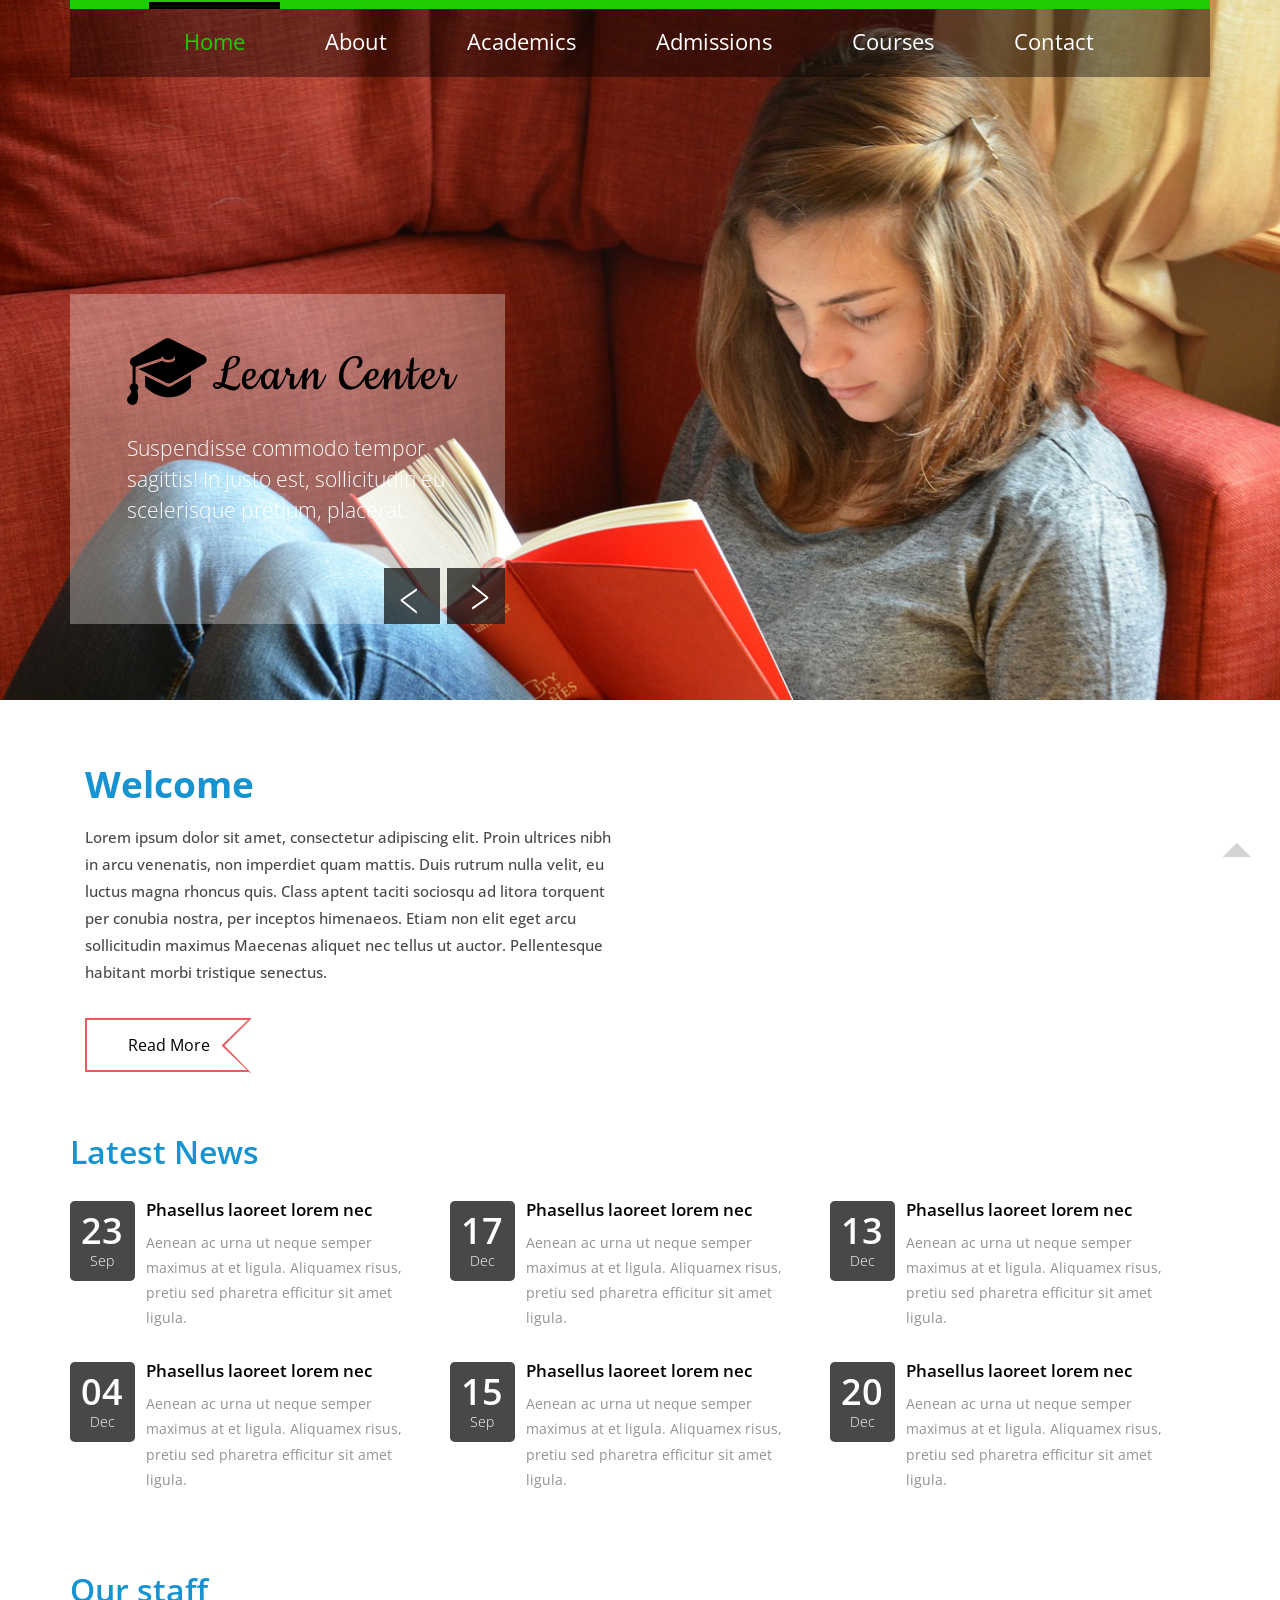
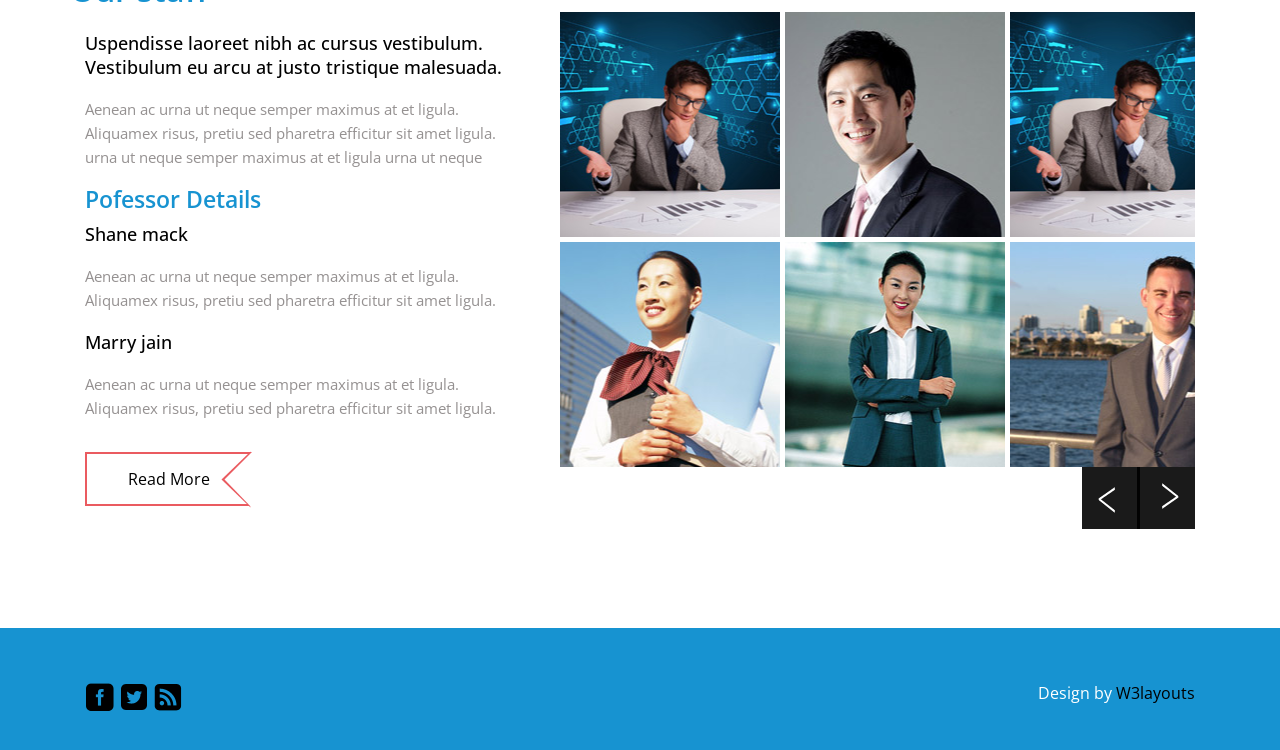
==== PortalEducacesso/PortalEducacesso/index.html @ bff4d3b5 "#02 - Primeira versão portal" ====
<!--A Design by W3layouts
Author: W3layout
Author URL: http://w3layouts.com
License: Creative Commons Attribution 3.0 Unported
License URL: http://creativecommons.org/licenses/by/3.0/
-->
<!DOCTYPE html>
<html>
<head>
<title>The Learn Center Flat Responsive Education Website Template | Home :: w3layouts</title>
<meta name="viewport" content="width=device-width, initial-scale=1">	
<script type="application/x-javascript"> addEventListener("load", function() { setTimeout(hideURLbar, 0); }, false); function hideURLbar(){ window.scrollTo(0,1); } </script>
<meta name="keywords" content="Bootstrap Responsive Templates, Iphone Compatible Templates, Smartphone Compatible Templates, Ipad Compatible Templates, Flat Responsive Templates"/>
<link href="css/bootstrap.css" rel='stylesheet' type='text/css' />
<link href="css/style.css" rel='stylesheet' type='text/css' />
<link href='http://fonts.googleapis.com/css?family=Open+Sans:300italic,400italic,600italic,700italic,800italic,400,300,600,700,800' rel='stylesheet' type='text/css'>  
<script src="js/jquery.min.js"></script>
<!---- start-smoth-scrolling---->
<script type="text/javascript" src="js/move-top.js"></script>
<script type="text/javascript">
			jQuery(document).ready(function($) {
				$(".scroll").click(function(event){		
					event.preventDefault();
					$('html,body').animate({scrollTop:$(this.hash).offset().top},1000);
				});
			});
		</script>

<!---- start-smoth-scrolling---->
<script type="text/javascript" src="js/jquery.mousewheel.js"></script>
<script type="text/javascript" src="js/jquery.contentcarousel.js"></script>
<script type="text/javascript" src="js/easing.js"></script>
</head>
<body>
	<div class="banner" id="home">
		<div class="container">
			<div class="header">
				<div class="menu">
                                     <a class="toggleMenu" href="#"><img src="images/menu-icon.png" alt="" /> </a>
					<ul class="nav" id="nav">
					<li class="active"><a href="index.html" class="active">Home</a></li>
					<li><a href="about.html">About</a></li>
					<li><a href="academics.html">Academics</a></li>
					<li><a href="admissions.html">Admissions</a></li>
					<li><a href="courses.html">Courses</a></li>
					<li><a href="contact.html">Contact</a></li>
					</ul>
                                  <!----start-top-nav-script---->
		                      <script type="text/javascript" src="js/responsive-nav.js"></script>
					<script type="text/javascript">
					jQuery(document).ready(function($) {
						$(".scroll").click(function(event){		
							event.preventDefault();
							$('html,body').animate({scrollTop:$(this.hash).offset().top},1000);
						});
					});
					</script>
		<!----//End-top-nav-script---->
				</div>
				<div class="clearfix"> </div>
			</div>
			<!--/start-text-slider-->
		<div  class="testimonials" id="testimonials">
			 <div class="wmuSlider example1">
		 	<div class="container-flueid">
			   <article style="position: absolute; width:64%; opacity: 0;"> 
					<div class=" cont span_2_of_3 client-main">
						<div class="logo">
							<a href="#"><img src="images/logo.png" alt=""></a>
						</div>
							<div class="slide-text">
									<p>Suspendisse commodo tempor sagittis! In justo est, sollicitudin eu scelerisque pretium, placerat.</p>
						  	<span> </span>
						 	</div>
						 	<div class="clearfix"> </div>  
					</div>
				</article>
				 <article style="position: absolute; width:64%; opacity: 0;"> 
				   	<div class=" cont span_2_of_3  client-main">
				   		<div class="logo">
							<a href="#"><img src="images/logo.png" alt=""></a>
						</div>
							<div class="slide-text">
								<p>Suspendisse eget lobortis lacus, et elementum tortor. Praesent metus ligula, lacinia eu sodales sed,</p>
						  			<span> </span>
						 	</div>
						 	<div class="clearfix"> </div>  
					</div>
				 </article>
				 <article style="position: absolute; width:64%; opacity: 0;"> 
				   	<div class="cont span_2_of_3  client-main">
				   		<div class="logo">
							<a href="#"><img src="images/logo.png" alt=""></a>
						</div>
							<div class="slide-text">
									<p>Vitae pellentesque nec, pharetra a orci. Praesent nunc nunc, egestas eget elementum sed; rutrum!</p>
						  	<span> </span>
						 	</div>
						 	<div class="clearfix"> </div>  
					</div>
				 </article>
		 
                  <script src="js/jquery.wmuSlider.js"></script> 
					<script>
       				     $('.example1').wmuSlider();         
   					</script> 	           	      
	         </div>
	     </div>
	 </div>
	 <!--//text-slider-->
		</div>
	</div>
	<!--start-welcome-->
	<div class="welcome">
		<div class="container">
			<div class="welcome-main">
				<div class="col-md-6 welcome-left">
					<h1>Welcome</h1>
					<p>Lorem ipsum dolor sit amet, consectetur adipiscing elit. Proin ultrices nibh in arcu venenatis, non imperdiet quam mattis. Duis rutrum nulla velit, eu luctus magna rhoncus quis. Class aptent taciti sociosqu ad litora torquent per conubia nostra, per inceptos himenaeos. Etiam non elit eget arcu sollicitudin maximus Maecenas aliquet nec tellus ut auctor. Pellentesque habitant morbi tristique senectus.</p>
					<div class="tool">
						<a class="tooltips" href="#">
							<span>Read More</span></a>
					</div>
				</div>
				<div class="col-md-6 welcome-right">
					<iframe src="//player.vimeo.com/video/17885101" frameborder="0" webkitallowfullscreen mozallowfullscreen allowfullscreen></iframe>
				</div>
				<div class="clearfix"> </div>
			</div>
		</div>
	</div>
	<!--end-welcome-->
	<!--start-news-->
	<div class="news">
		<div class="container">
			<div class="news-main">
				<h3>Latest News</h3>
				<div class="news-text">
					<div class="col-md-4 news-text-left">
						<div class="news-left">
							<h5>23</h5>
							<p>Sep</p>
						</div>
						<div class="news-right">
							<h4>Phasellus laoreet lorem nec</h4>
							<p>Aenean ac urna ut neque semper maximus at et ligula. Aliquamex risus, pretiu sed pharetra efficitur sit amet ligula. </p>
						</div>
						<div class="clearfix"></div>
					</div>
					<div class="col-md-4 news-text-left">
						<div class="news-left">
							<h5>17</h5>
							<p>Dec</p>
						</div>
						<div class="news-right">
							<h4>Phasellus laoreet lorem nec</h4>
							<p>Aenean ac urna ut neque semper maximus at et ligula. Aliquamex risus, pretiu sed pharetra efficitur sit amet ligula. </p>
						</div>
						<div class="clearfix"></div>
					</div>
					<div class="col-md-4 news-text-left">
						<div class="news-left">
							<h5>13</h5>
							<p>Dec</p>
						</div>
						<div class="news-right">
							<h4>Phasellus laoreet lorem nec</h4>
							<p>Aenean ac urna ut neque semper maximus at et ligula. Aliquamex risus, pretiu sed pharetra efficitur sit amet ligula. </p>
						</div>
						<div class="clearfix"></div>
					</div>
					<div class="clearfix"> </div>
				</div>
				<div class="news-text">
					<div class="col-md-4 news-text-left">
						<div class="news-left">
							<h5>04</h5>
							<p>Dec</p>
						</div>
						<div class="news-right">
							<h4>Phasellus laoreet lorem nec</h4>
							<p>Aenean ac urna ut neque semper maximus at et ligula. Aliquamex risus, pretiu sed pharetra efficitur sit amet ligula. </p>
						</div>
						<div class="clearfix"></div>
					</div>
					<div class="col-md-4 news-text-left">
						<div class="news-left">
							<h5>15</h5>
							<p>Sep</p>
						</div>
						<div class="news-right">
							<h4>Phasellus laoreet lorem nec</h4>
							<p>Aenean ac urna ut neque semper maximus at et ligula. Aliquamex risus, pretiu sed pharetra efficitur sit amet ligula. </p>
						</div>
						<div class="clearfix"></div>
					</div>
					<div class="col-md-4 news-text-left">
						<div class="news-left">
							<h5>20</h5>
							<p>Dec</p>
						</div>
						<div class="news-right">
							<h4>Phasellus laoreet lorem nec</h4>
							<p>Aenean ac urna ut neque semper maximus at et ligula. Aliquamex risus, pretiu sed pharetra efficitur sit amet ligula. </p>
						</div>
						<div class="clearfix"></div>
					</div>
					<div class="clearfix"> </div>
				</div>
			</div>
		</div>
	</div>
	<!--end-news-->
	<!--start-staff-->
	<div class="staff">
		<div class="container">
			<div class="staff-text">
				<h3>Our staff</h3>
				<div class="staff-main">
					<div class="col-md-5 staff-main-left">
						<h5>Uspendisse laoreet nibh ac cursus vestibulum. Vestibulum eu arcu at justo tristique malesuada.</h5>
						<P>Aenean ac urna ut neque semper maximus at et ligula. Aliquamex risus, pretiu sed pharetra efficitur sit amet ligula. urna ut neque semper maximus at et ligula urna ut neque</P>
						<h4>Pofessor Details</h4>
						<h5 class="s1">Shane mack</h5>
						<p>Aenean ac urna ut neque semper maximus at et ligula. Aliquamex risus, pretiu sed pharetra efficitur sit amet ligula. </p>
						<h5 class="s1">Marry jain</h5>
						<p>Aenean ac urna ut neque semper maximus at et ligula. Aliquamex risus, pretiu sed pharetra efficitur sit amet ligula. </p>
						<div class="tool">
						<a class="tooltips" href="#">
							<span>Read More</span></a>
						</div>
					</div>
					<div class="col-md-7 events-col">
				<div id="ca-container" class="ca-container"><div class="ca-nav"><span class="ca-nav-prev">Previous</span><span class="ca-nav-next">Next</span></div>
				    <div class="ca-wrapper" style="overflow: hidden;">
				         
						<div class="ca-item ca-item-2" style="position: absolute; left: 0px;">
							<div class="ca-item-main">
								<div class="ca-icon">
									<div class="caption">
										<p>Marry &amp; jain<br>professor</p>
									</div>  
								</div>
								<div class="ca-icon2">
									<div class="caption">
										<p>Marry &amp; jain<br>professor</p>
									</div> 
								 </div>
							</div>
						</div>
						<div class="ca-item ca-item-3" style="position: absolute; left: 225px;">
							<div class="ca-item-main">
								<div class="ca-icon">
									<div class="caption">
										<p>Marry &amp; jain<br>professor</p>
									</div> 
								 </div>
								<div class="ca-icon3">
									<div class="caption">
										<p>Marry &amp; jain<br>professor</p>
									</div> 
								 </div>
							</div>
						</div>
						<div class="ca-item ca-item-4" style="position: absolute; left: 450px;">
							<div class="ca-item-main">
								<div class="ca-icon"> 
									<div class="caption">
										<p>Marry &amp; jain<br>professor</p>
									</div> 	
								</div>
								<div class="ca-icon4">
									<div class="caption">
										<p>Marry &amp; jain<br>professor</p>
									</div> 
							  	</div>
						     </div>
						</div>
						<div class="ca-item ca-item-5" style="position: absolute; left: 675px;">
							<div class="ca-item-main">
								<div class="ca-icon">
									<div class="caption">
										<p>Marry &amp; jain<br>professor</p>
									</div> 
								 </div>
								<div class="ca-icon5">
									<div class="caption">
										<p>Marry &amp; jain<br>professor</p>
									</div> 
								 </div>
							</div>
						</div>
						<div class="ca-item ca-item-6" style="position: absolute; left: 900px;">
							<div class="ca-item-main">
								<div class="ca-icon">
									<div class="caption">
										<p>Marry &amp; jain<br>professor</p>
									</div>  
								</div>
								<div class="ca-icon6">
									<div class="caption">
										<p>Marry &amp; jain<br>professor</p>
									</div>  
								</div>
							</div>
						</div>
						<div class="ca-item ca-item-7" style="position: absolute; left: 1125px;">
							<div class="ca-item-main">
								<div class="ca-icon">
									<div class="caption">
										<p>Marry &amp; jain<br>professor</p>
									</div>  
								</div>
								<div class="ca-icon7">
									<div class="caption">
										<p>Marry &amp; jain<br>professor</p>
									</div> 
								 </div>
							</div>
						</div>
						<div class="ca-item ca-item-8" style="position: absolute; left: 1350px;">
							<div class="ca-item-main">
								<div class="ca-icon">
									<div class="caption">
										<p>Marry &amp; jain<br>professor</p>
									</div>  
								</div>
								<div class="ca-icon">
									<div class="caption">
										<p>Marry &amp; jain<br>professor</p>
									</div>  
								</div>
							</div>
						</div>
			    <div class="ca-item ca-item-1" style="position: absolute; left: 1575px;">
						   <div class="ca-item-main">
								<div class="ca-icon">
									<div class="caption">
										<p>Marry &amp; jain<br>professor</p>
									</div> 
								</div>
								<div class="ca-icon1">
									<div class="caption">
										<p>Marry &amp; jain<br>professor</p>
									</div> 
								 </div>
							</div>
						  </div></div>
					<script type="text/javascript">
			$('#ca-container').contentcarousel();
		</script>
			</div>
		</div>
   					<div class="clearfix"> </div>
					</div>
				</div>
			</div>
		</div>
	<!--start-staff-->
	<!--start-footer-->
	<div class="footer">
		<div class="container">
			<div class="footer-main">
				<div class="col-md-6 footer-left">
					<ul>
						<li><a href="#"><span class="fb"> </span></a></li>
						<li><a href="#"><span class="twit"> </span></a></li>
						<li><a href="#"><span class="in"> </span></a></li>
					</ul>
				</div>
				<div class="col-md-6 footer-right">
					<p>Design by <a href="http://w3layouts.com/">W3layouts</a></p>
				</div>
				<div class="clearfix"> </div>
			</div>
		</div>
		<script type="text/javascript">
									$(document).ready(function() {
										/*
										var defaults = {
								  			containerID: 'toTop', // fading element id
											containerHoverID: 'toTopHover', // fading element hover id
											scrollSpeed: 1200,
											easingType: 'linear' 
								 		};
										*/
										
										$().UItoTop({ easingType: 'easeOutQuart' });
										
									});
								</script>
					<a href="#home" id="toTop" class="scroll" style="display: block;"> <span id="toTopHover" style="opacity: 1;"> </span></a>
	</div>
	<!--end-footer-->
</body>
</html>
---- PortalEducacesso/PortalEducacesso/css/style.css ----
/*
Author: W3layout
Author URL: http://w3layouts.com
License: Creative Commons Attribution 3.0 Unported
License URL: http://creativecommons.org/licenses/by/3.0/
*/
h4, h5, h6,
h1, h2, h3 {margin-top: 0;}
ul, ol {margin: 0;}
p {margin: 0;}
html, body{
   font-family: 'Open Sans', sans-serif;
   font-size: 100%;
   background:#fff; 
}
body a{
	transition:0.5s all;
	-webkit-transition:0.5s all;
	-moz-transition:0.5s all;
	-o-transition:0.5s all;
	-ms-transition:0.5s all;
}
.wrap{
	width:70%;
	margin:0 auto;
}
/*--start-header--*/
.menu ul li a span{
	background: url(../images/icons.png) no-repeat 0px 0px;
	width: 16px;
	height: 16px;
	display: block;
}
.menu ul li a span.twitter {
	background-position: 0px 0px;
}
.menu ul li a span.facebook {
	background-position: -16px 0px;
}
.menu ul li a span:hover, .footer-main-right ul li span:hover {
	transition: 0.5s all;
	-webkit-transition: 0.5s all;
	-moz-transition: 0.5s all;
	-o-transition: 0.5s all;
	-ms-transition: 0.5s all;
}
.menu {
	text-align: center;
}
.menu li{
	display:inline-block;
}
 .menu li:first-child{
   	margin-left:0;
}
.menu li a {
	display: block;
	font-size: 22px;
	font-weight: 400;
	color: #fff;
	-webkit-transition: all 0.3s ease;
	-moz-transition: all 0.3s ease;
	-o-transition: all 0.3s ease;
	transition: all 0.3s ease;
	text-align: center;
}
#nav .current a {
    	color:#fb326f;
   	-webkit-transition: all 0.3s ease;
	-moz-transition: all 0.3s ease;
	-o-transition: all 0.3s ease;
	transition: all 0.3s ease;
}
.menu li a:hover,.menu li.active a{
	color:#1dcd00;
} 
.toggleMenu {
	display:  none;
    	border-radius:2em; 
    	-webkit-border-radius:2em;
    	-moz-border-radius:2em;
    	-o-border-radius:2em; 
    	float:right;
}
.nav:before,
.nav:after {
    content: " "; 
    display: table; 
}
.nav:after {
    clear: both;
}
.nav ul {
    list-style: none;
}
.nav li{
	border-top: 5px solid #1dcd00;
	margin: -7px 3px;
}
.nav li:hover,.nav li.active{
	border-top: 7px solid #000;
}
.nav > li > a {
	margin: 0px 10px;
	padding: 17px 25px 27px 25px;
}
@media screen and (max-width:800px) {
    .active {
        display: block;
    }
    
    .nav {
	     list-style: none;
	     *zoom: 1;
	     width:95%;
		 position: absolute;
		 right:23px;
		 top:60px;
		 z-index: 9999;
    }
   .menu li a span.messages{
    	text-align:center;
    	top:15px;
    }
    .nav li ul{
    	width:100%;   	
    }
    .menu ul{
    	margin:0;
    }
    .nav > li.hover > ul {
        width:100%;
    }
    .nav > li {
        float: none;
        display:block;
    }
    .nav ul {
        display: block;
    }
   .nav > li.hover > ul , .nav li li.hover ul {
        position: static;
    }
     .nav li:first-child a{
     	border-top:none;
	display: block;
     }
 }
 @media (max-width:768px){
.menu{
      width:100%;
	float: none;
	margin: 7px 0px;
}
.toggleMenu img {
	width: 95%;
}
.nav {
	right: 20px;
}
.menu ul.nav{
	margin-top:0px;
}
ul.nav{
        display:none;
	background:#000;
	border:1px solid #fff;
	padding: 7px 0px;
}
.menu ul.nav li{
       	display:block;
       	text-align:center;
      	margin:0px;
      	padding: 0px 0px;
      	border: none;
}
.menu ul li a span {
	margin: 0 auto;
}
}
.header {
	background: rgba(0, 0, 0, 0.4);
	border-top: 9px solid #1dcd00;
}
.banner {
	background: url(../images/banner.jpg) no-repeat;
	background-size: cover;
	-webkit-background-size: cover;
	-moz-background-size: cover;
	-ms-background-size: cover;
	-o-background-size: cover;
	min-height: 850px;
	position: relative;
}
/*--start-terminals--*/
 #testimonials {
	background: rgba(255, 255, 255, 0.3);
	width: 30%;
	position: absolute;
	top: 47%;
}
article > div {
	text-align: center;
}
.wmuSlider {
	position: relative;
	overflow: hidden;
	min-height:330px;
	text-align: center;
}
.wmuSlider .wmuSliderWrapper article {
	position: relative;
	text-align: center;
}
.wmuGallery .wmuGalleryImage {
	position: relative;
	text-align: center;
}
.wmuGallery .wmuGalleryImage img {
	max-width: 100%;
	width: auto;
	height: auto;
}
/* Default Skin */
.wmuGallery .wmuGalleryImage {
	margin-bottom: 10px;
}
.wmuSliderPrev, .wmuSliderNext {
	position: absolute;
	width: 58px;
	height: 62px;
	text-indent: -9999px;
	background: url(../images/arws.png) no-repeat;
	top: 83%;
	z-index: 2;
	cursor: pointer;
	-webkit-transition: all 0.3s ease;
	-moz-transition: all 0.3s ease;
	-o-transition: all 0.3s ease;
	transition: all 0.3s ease;
}
.wmuSliderPrev {
	background-position: 2px -0px;
	left: 358px;
}
.wmuSliderNext {
	background-position: -58px -0px;
	right: 0px;
}
.client-main {
	margin: 0 auto;
	width: 90%;
	padding: 10% 8%;
}
.slide-text{
	margin: 0 auto;
}
.slide-text p {
	color: #fff;
	font-size: 1.4em;
	font-family: 'Open Sans', sans-serif;
	line-height: 1.5em;
	font-weight: 300;
	margin:32px 0px 3.2em 0px;
	text-align: left;
}
article > div > span{
	text-align: center;
	padding: 1em 0 0 0;
	display:block;
}
 article:nth-child(2) > div > span > a {
	color:#585C67;
	cursor: pointer;
	font-size:1.2em;
}
article:nth-child(2) > div > span > a:hover{
color:#C0B9CD;
}
.logo {
	text-align: left;
}
/*--end-terminals--*/
/*--start-welcome--*/
.welcome-left h1{
	font-size:2.3em;
	color:#1793d1;
	font-weight:700;
	margin:0px;
}
.welcome-left p{
	font-size:15px;
	color:#494848;
	font-weight:500;
	line-height: 1.8em;
	margin: 20px 0px;
}
.welcome-left{
	text-align:left;
}
.welcome {
	padding: 4em 0px 2em 0px;
}
.welcome-right iframe{
	width:100%;
	height:300px;
}
/*--tool-tip-stars-here--*/
a.tooltips {
			  position: relative;
			  display: inline;
			}
			a.tooltips span {
			position: absolute;
			width: 168px;
			background: #FFFFFF;
			border: 2px solid #ea5b60;
			height: 54px;
			text-align: center;
			color: #000;
			padding: 14px 0px 0px 0px;
			}
			a.tooltips span:hover{
			background: #ea5b60;
			color:#fff;
			transition:0.5s all;
			-webkit-transition:0.5s all;
			-moz-transition:0.5s all;
			-o-transition:0.5s all;
			-ms-transition:0.5s all;
			}
			a.tooltips span:before {
			content: '';
			position: absolute;
			top: 22%;
			left: 81%;
			margin-left: -12px;
			width: 0;
			height: 0;
			border-top: 29px solid #ea5b60;
			border-right: 28px solid transparent;
			border-left: 28px solid transparent;
			transform: rotate(90deg);
			}
			a.tooltips span:after {
			content: '';
			position: absolute;
			top: 21%;
			left: 79%;
			margin-left: -8px;
			width: 0;
			height: 0;
			border-top: 30px solid #FFFFFF;
			border-right: 31px solid transparent;
			border-left: 30px solid transparent;
			transform: rotate(90deg);
			}
			.tool {
			margin-top: 2em;
			}
/*--tool-tip-ends-here--*/
/*--end-welcome--*/
/*--start-news--*/
.news-main h3,.staff-text h3{
	font-size: 2em;
	color: #1793d1;
	font-weight: 600;
	margin: 0px;
}
.news-left {
	width: 17%;
	float: left;
	color: #fff;
	background: #494848;
	text-align: center;
	border-radius: 0.3em;
	padding: 10px 0px;
	border-radius: 0.3em;
	-webkit-border-radius: 0.3em;
	-moz-border-radius: 0.3em;
	-o-border-radius: 0.3em;
	-ms-border-radius: 0.3em;
}
.news-left h5 {
	margin: 0px;
	font-size: 2.25em;
	font-weight: 600;
}
.news-left p {
	font-size: 14px;
	font-weight: 100;
	margin-top: 0px;
}
.news-right{
	width:80%;
	float:right;
}
.news-right h4 {
	color: #010101;
	font-size: 17px;
	font-weight: 600;
	margin: 0px;
}
.col-md-4.news-text-left {
	padding: 0px;
}
.news-right p {
	color: #959191;
	font-size: 14px;
	font-weight: 400;
	width: 93%;
	line-height: 1.8em;
	margin-top: 10px;
}
.news {
	padding:2em 0px 4em 0px;
}
.news-text {
	margin-top: 2em;
}
/*--end-news--*/
/*--end-staff--*/
.col-md-6.staff-main-left {
	padding: 0px;
	margin-top: 2em;
}
.staff-main-left h4{
	font-size: 1.45em;
	color: #1793d1;
	font-weight: 600;
	margin-bottom: 10px;
}
.col-md-5.staff-main-left {
	margin-top: 1.5em;
	
}
.staff-main-left h5 {
	color: #010101;
	font-size: 1.15em;
	margin: 0px;
	line-height: 1.3em;
	width: 100%;
	font-weight: 500;
}
.staff-main-left p {
	color: #959191;
	font-size: 15px;
	line-height: 1.6em;
	margin: 18px 0px;
}
.staff {
	padding-top: 1em;
	margin-bottom: 9em;
}
.ca-container{
	position: relative;
	height:477px;
}
.ca-container1{
	position: relative;
	padding-top:1em;
	height: 320px;
}
.ca-wrapper{
	width:100%;
	height:100%;
	position:relative;
}
.ca-item{
	position:relative;
	float:left;
	width:225px;
	height:100%;
	text-align:center;
}
.ca-item-main{
	position: absolute;
	top: 5px;
	left:0px;
	right: 5px;
	bottom: 5px;
	overflow: hidden;
}
.ca-icon{
	width:100%;
	height: 225px;
	display: block;
	position: relative;
	margin: 0 auto;
	background: transparent url(../images/p-1.jpg) no-repeat center center;
	margin-bottom: 5px;
}
.ca-icon1{
	width:100%;
	height: 225px;
	display: block;
	position: relative;
	margin: 0 auto;
	background: transparent url(../images/p-2.jpg) no-repeat center center;
	margin-bottom: 5px;
}
.ca-icon2{
	width:100%;
	height: 225px;
	display: block;
	position: relative;
	margin: 0 auto;
	background: transparent url(../images/p-3.jpg) no-repeat center center;
	margin-bottom: 5px;
}
.ca-icon3{
	width:100%;
	height: 225px;
	display: block;
	position: relative;
	margin: 0 auto;
	background: transparent url(../images/p-1.jpg) no-repeat center center;
	margin-bottom: 5px;
}
.ca-icon4{
	width:100%;
	height: 225px;
	display: block;
	position: relative;
	margin: 0 auto;
	background: transparent url(../images/p-2.jpg) no-repeat center center;
	margin-bottom: 5px;
}
.ca-icon5{
	width:100%;
	height: 225px;
	display: block;
	position: relative;
	margin: 0 auto;
	background: transparent url(../images/p-3.jpg) no-repeat center center;
	margin-bottom: 5px;
}
.ca-icon6{
	width:100%;
	height: 225px;
	display: block;
	position: relative;
	margin: 0 auto;
	background: transparent url(../images/p-1.jpg) no-repeat center center;
	margin-bottom: 5px;
}
.ca-icon7{
	width:100%;
	height: 225px;
	display: block;
	position: relative;
	margin: 0 auto;
	background: transparent url(../images/p-2.jpg) no-repeat center center;
	margin-bottom: 5px;
}
.ca-item-2 .ca-icon{
	background-image:url(../images/p-4.jpg);
}
.ca-item-2 .ca-icon1{
	background-image:url(../images/p-5.jpg);
}
.ca-item-2 .ca-icon2{
	background-image:url(../images/p-6.jpg);
}
.ca-item-2 .ca-icon3{
	background-image:url(../images/p-3.jpg);
}
.ca-item-2 .ca-icon4{
	background-image:url(../images/p-4.jpg);
}
.ca-item-2 .ca-icon5{
	background-image:url(../images/p-5.jpg);
}
.ca-item-2 .ca-icon6{
	background-image:url(../images/p-6.jpg);
}
.ca-item-2 .ca-icon7{
	background-image:url(../images/p-7.jpg);
}
.ca-item-3 .ca-icon{
	background-image:url(../images/p-3.jpg);
}
.ca-item-4 .ca-icon{
	background-image:url(../images/p-4.jpg);
}
.ca-content-wrapper{
	background:ghostwhite;
	position:absolute;
	width:0px; /* expands to width of the wrapper minus 1 element */
	height:440px;
	top:5px;
	text-align:left;
	z-index:10000;
	overflow:hidden;
}
.ca-content{
	width:100%;
	overflow:hidden;
}
.ca-content-text{
	padding: 10px 36px;
	color: #999;
	line-height: 1.8em;
	font-weight: 300;
	font-size: 0.875em;
}
.ca-content-text p{
	padding-bottom:5px;
}
.ca-content h6{
	margin:25px 20px 0px 35px;
	font-size:1.2em;
	padding-bottom:5px;
	color:#252525;
	border-bottom:2px solid #eee;
	text-shadow: 1px 1px 1px #eee;
}
.ca-nav span {
	width: 58px;
	height: 62px;
	background: url(../images/arws.png)no-repeat;
	position: absolute;
	bottom: -9.5%;
	margin-top: -51px;
	text-indent: -9000px;
	cursor: pointer;
	z-index: 100;
	right: 8.7%;
}
.ca-nav span.ca-nav-next {
	background: url(../images/arws.png)no-repeat -58px 0px;
	left: auto;
	right: 0px;
}
.ca-nav span:hover{
	opacity:1.0;
}
.caption{
	position:absolute;
	top:0;
	left:0;
	width:100%;
	min-height:225px;
	background:rgba(0, 0, 0, 0.61);
	display: none;
	padding: 6em 0 0 0;
}
.ca-icon, .ca-icon1, .ca-icon2, .ca-icon3, .ca-icon4, .ca-icon5, .ca-icon6, .ca-icon7{
	position:relative;
}
.ca-icon:hover div.caption{
	display:block;
}
.ca-icon1:hover div.caption{
	display:block;
}
.ca-icon2:hover div.caption{
	display:block;
}
.ca-icon3:hover div.caption{
	display:block;
}
.ca-icon4:hover div.caption{
	display:block;
}
.ca-icon5:hover div.caption{
	display:block;
}
.ca-icon6:hover div.caption{
	display:block;
}
.ca-icon7:hover div.caption{
	display:block;
}
.caption p{
	font-size: 1.25em!important;
	color:#fff!important;
	font-weight:400!important;
}
.events{
	margin:1em 0 2em;
}
.events-col h3:nth-of-type(1) {
	margin: 0;
}
.events-col p{
	font-size:1.2em;
	color:#000;
	font-weight:400;
	line-height:1.6em;
}
span.subscribe{
	width:100%;
	margin-top:0.56em;
}
/*--end-staff--*/
/*--start-footer--*/
.footer{
	background:#1793d1;
	padding:2em 0px;
}
.footer-left ul{
	padding:0px;
}
.footer-left ul li{
	list-style:none;
	display:inline-block;
}
.footer-left ul li span{
	background:url(../images/footer-sprit.png) no-repeat;
	width:30px;
	height:30px;
	display:block;
	transition:0.5s all;
	-webkit-transition:0.5s all;
	-moz-transition:0.5s all;
	-o-transition:0.5s all;
	-ms-transition:0.5s all;
}
.footer-left ul li span.fb{
	background-position:0px 0px;
}
.footer-left ul li span.twit{
	background-position:-30px 0px;
}
.footer-left ul li span.in{
	background-position:-60px 0px;
}
.footer-left ul li span.fb:hover{
	background-position:0px -30px;
}
.footer-left ul li span.twit:hover{
	background-position:-30px -30px;
}
.footer-left ul li span.in:hover{
	background-position:-60px -30px;
}
.footer-right p a:hover{
	color: #fff;
	text-decoration:none;
	transition:0.5s all;
	-webkit-transition:0.5s all;
	-moz-transition:0.5s all;
	-o-transition:0.5s all;
	-ms-transition:0.5s all;
}
.footer-right p a{
	color: #000;
}
.footer-right p{
	color: #fff;
	font-size:16px;
	text-align: right;
}
.footer-main {
	margin-top: 22px;
}
/*--end-footer--*/
#toTop {
	display: none;
	text-decoration: none;
	position: fixed;
	bottom: 10px;
	right: 10px;
	overflow: hidden;
	width: 48px;
	height: 48px;
	border: none;
	text-indent: 100%;
	background: url(../images/top.png) no-repeat 0px 0px;
}
/*--start-about--*/
.about {
	padding: 4.2em 0px 8em 0px;
}
.about-main h3{
	font-size: 2em;
	color: #1793d1;
	font-weight: 600;
	margin: 0px;
}
.about-main h5 {
	font-size: 18px;
	line-height: 1.5em;
	margin: 1em 0px 0px 0px;
	color:#010101;
}
.about-main p {
	font-size: 16px;
	line-height: 1.8em;
	color: #959191;
	margin-top: 13px;
}
.about-text {
	margin-top: 2.5em;
}
.about-text-left h5 {
	font-size: 1.5em;
}
.success-left h3, .success-right h3 {
	font-size: 1.55em;
	color: #1793d1;
	font-weight: 600;
	margin-bottom: 1.5em;
}
.success-bottom-left {
	width: 9.5%;
	float: left;
	color: #fff;
	background: #494848;
	text-align: center;
	padding: 25px 0px;
}
.success-bottom-right{
	width:85%;
	float:right;
}
.success-bottom-right h5 {
	font-size: 22px;
	margin:0px;
	color: #010101;
}
.success-bottom-left h6 {
	font-size: 18px;
	margin: 0px;
	color: #fff;
}
.success-bottom-right p{
	font-size: 15px;
	line-height: 1.8em;
	color: #959191;
	margin-top: 15px;
}
.success-bottom {
	margin: 20px 0px;
}
.success-right h4{
	font-size: 24px;
	margin: 0px;
	color: #010101;
}
.success-right p {
	font-size: 15px;
	line-height: 1.8em;
	color: #959191;
	margin: 15px 0px;
}
.success-right h6{
	font-size: 22px;
	margin: 0px;
	color: #494848;
}
.success-right ul{
	padding:0px;
	margin-top:1.5em;
}
.success-right ul li{
	list-style-image: url(../images/arw.png);
	margin: 0px 0px 12px 18px;
}
.success-right ul li a{
	font-size:15px;
	color: #494848;
}
.success-right ul li a:hover{
	text-decoration:none;
	color: #1793d1;
	transition:0.5s all;
	-webkit-transition:0.5s all;
	-moz-transition:0.5s all;
	-o-transition:0.5s all;
	-ms-transition:0.5s all;
}
.success-main {
	padding: 1em 0px 4em 0px;
}
/*--end-about--*/
/*--start-contact--*/
.contact{
	padding:3em 0px;
}
.contact-top h3{
	font-size: 2.3em;
	color: #1793d1;
	font-weight: 700;
	margin: 0px;
	text-align:center;
}
.contact-top iframe{
	width:100%;
	height:400px;
	margin-top:2em;
}
.c-l-left {
	float: left;
	width: 19%;
	background: #494848;
	padding: 20px 0px;
}
.c-l-right{
	float:right;
	width:75%;
}
.c-l-left span{
	background:url(../images/contact-sprit.png) no-repeat;
	width:34px;
	height:34px;
	display:block;
	margin: 0 auto;
}
.c-l-left span.address{
	background-position:0px 0px;
}
.c-l-left span.phone{
	background-position:-34px 0px;
}
.c-l-left span.mail{
	background-position:-68px 0px;
}
.c-bottom {
	margin-bottom: 25px;
}
.c-l-right span {
	display: block;
}
.c-l-right h6 {
	font-size: 16px;
	margin: 4px 0px 0px 0px;
	font-weight: 600;
	line-height: 1.4em;
}
.c-l-right h6 span{
	display:block;
}
.c-l-right p {
	font-size: 15px;
	margin-top: 15px;
	color: #959191;
}
.c-l-right p a {
	font-size: 15px;
	color: #959191;
}
.c-l-right p a:hover{
	text-decoration:none;
	transition:0.5s all;
	-webkit-transition:0.5s all;
	-moz-transition:0.5s all;
	-o-transition:0.5s all;
	-ms-transition:0.5s all;
	color:#1793d1;
}
.contact-text input[type="text"] {
	width: 100%;
	color: #898888;
	outline: none;
	font-family: 'Lato', sans-serif;
	font-size: 16px;
	padding: 10px 10px;
	margin-bottom: 1em;
	border: solid 1px #D5D4D4;
	-webkit-appearance: none;
}
.contact-textarea textarea {
	resize: none;
	width: 100%;
	color: #898888;
	font-size: 16px;
	font-family: 'Lato', sans-serif;
	outline: none;
	padding: 10px 10px;
	border: solid 1px #D5D4D4;
	min-height: 150px;
	-webkit-appearance: none;
}
.contact-but input[type="submit"] {
	border: none;
	outline: none;
	color: #fff;
	background: #494848;
	padding: 10px 20px;
	font-family: 'Lato', sans-serif;
	font-size: 18px;
	font-weight: 600;
	margin-top: 1.5em;
	-webkit-appearance: none;
}
.contact-but input[type="submit"]:hover {
	background: #1793d1;
	transition: 0.5s all;
	-webkit-transition: 0.5s all;
	-moz-transition: 0.5s all;
	-o-transition: 0.5s all;
	-ms-transition: 0.5s all;
}
.contact-bottom {
	margin-top: 3em;
}
.contact-left h4{
	font-size: 2em;
	color: #1793d1;
	font-weight: 700;
	margin-bottom: 1.2em;
}
/*--end-contact--*/
/*--start-courses--*/
/*-- Price Part Starts Here --*/
.price{
	padding:5em 0;
	text-align:center;
}
.price-row{
	margin:5em 0 0
}
.price-column{
}
.price-grid{
	background:#ecf0f1;
	width:100%;
	padding:0em 0 2em;
}
.price-grid:hover > .price-grid h4{
	background:#eb5055;	
}
.price-grid h4{
	font-size: 2em;
	padding: 1em 0 1em;
	margin:0;
	font-weight:700;
}
.price-grid small{
	font-size: 1.2em;
	color: #fff;
	padding: 5px;
	background: #eb5055;
	display: block;
	font-weight: 600;
}
ul.price-list{
	padding:0;
	margin:2em 0 2em;
}
ul.price-list li{
	display: block;
	font-size:1em;
	color:#043d5d;
	font-weight:300;
	line-height:1.8em;
}
.price-grid a{
	border:2px solid #043d5d;
	padding:5px 45px;
	font-size:1em;
	text-transform:uppercase;
	font-weight:600;
	text-decoration: none;
	color:#043d5d;
}
.price-grid a:hover, a.a-act{
	border:0;
	background:#eb5055;
}
h4.p_act{
	background:#eb5055;
	color:#fff;
}
small.sm_act{
	background:#043d5d;
}
/*-- Price Part Ends Here --*/
/*--Portfolio Part Starts Here --*/
.portfolios{
	padding:4em 0px;
	text-align:center;
}
.w_hd {
	color: #1793d1!important;
	font-size: 2.3em;
	font-weight: 700;
}
.w_l_1{
	background:#fff!important;
}
/*-- MIXTUP PART --*/
/*	Strip
/*-----------------------------------------------------------------------------------*/
.b-link-stripe{
	position:relative;
	display:inline-block;
	vertical-align:top;
	font-family: 'Open Sans', sans-serif;
	font-weight: 300;
	overflow:hidden;
}
.b-link-stripe .b-wrapper{
	position:absolute;
	width:100%;
	height:100%;
	top:0;
	left:0;
	text-align:center;
	color:#ffffff;
	overflow:hidden;
}
.b-link-stripe .b-line{
	position:absolute;
	top:0;
	bottom:0;
	width:20%;
	background:rgba(15, 207, 140, 0.9);
	transition:all 0.5s linear;
	-moz-transition:all 0.5s linear;
	-ms-transition:all 0.5s linear;
	-o-transition:all 0.5s linear;
	-webkit-transition:all 0.5s linear;
	opacity:0;
	visibility:hidden; /* lt-ie9 */
}
/*-----------------------------------------------------------------------------------*/
/*	Animation effects
/*-----------------------------------------------------------------------------------*/
.b-animate-go{
	text-decoration:none;
}
.b-animate-go:hover {
	text-decoration: none;
}
.b-animate{
	transition: all 0.5s;
	-moz-transition: all 0.5s;
	-ms-transition: all 0.5s;
	-o-transition: all 0.5s;
	-webkit-transition: all 0.5s;
	visibility: hidden;
	font-size:1.1em;
	font-weight:700;
}
.b-animate img{
	margin-top:16%;
	display: -webkit-inline-box;
}
/* lt-ie9 */
.b-animate-go:hover .b-animate{
	visibility:visible;
}
.b-from-left{
	position:relative;
	left:-100%;
}
.b-animate-go:hover .b-from-left{
	left:0;
}
span.m_4{
	font-size:14px;
	font-weight:400;
}
p.m_5 {
	margin: 2% auto 5%;
	width: 70%;
	color: #283A47;
	font-size: 1.1em;
	font-weight: 600;
	line-height: 1.5em;
	text-align: center;
}
ul#filters {
	padding: 0px;
	margin: 2em 0 1em 0px;
}
/*--team--*/
.team{
	background:#fff;
	padding:0 0 9% 0;
}
.col_1_of_4:first-child {
	margin-left: 0;
}
.span_1_of_4 {
	width: 22.8%;
}
.col_1_of_4 {
	display: block;
	float: left;
	margin: 1% 0 1% 2.6%;
	background: #FFF;
}
/* lt-ie9 */
.b-link-stripe:hover .b-line{
	visibility:visible;
}
.b-link-stripe .b-line1{
	left:0;
}
.b-link-stripe .b-line2{
	left:20%;
	transition-delay:0.1s !important;
	-moz-transition-delay:0.1s !important;
	-ms-transition-delay:0.1s !important;
	-o-transition-delay:0.1s !important;
	-webkit-transition-delay:0.1s !important;
}
.b-link-stripe .b-line3{
	left:40%;
	transition-delay:0.2s !important;
	-moz-transition-delay:0.2s !important;
	-ms-transition-delay:0.2s !important;
	-o-transition-delay:0.2s !important;
	-webkit-transition-delay:0.2s !important;
}
.b-link-stripe .b-line4{
	left:60%;
	transition-delay:0.3s !important;
	-moz-transition-delay:0.3s !important;
	-ms-transition-delay:0.3s !important;
	-o-transition-delay:0.3s !important;
	-webkit-transition-delay:0.3s !important;
}
.b-link-stripe .b-line5{
	left:80%;
	transition-delay:0.4s !important;
	-moz-transition-delay:0.4s !important;
	-ms-transition-delay:0.4s !important;
	-o-transition-delay:0.4s !important;
	-webkit-transition-delay:0.4s !important;
}
.b-link-stripe:hover .b-line{
	opacity:1;
}
}
#filters {
	margin: 3% 0;
	padding: 0;
	list-style: none;
	text-align: center;
}
	#filters li {
		display: -webkit-inline-box;
		margin:0 10px;
	}
	#filters li span {
	display: block;
	padding: 0.5em 2em;
	text-decoration: none;
	color: #010101;
	cursor: pointer;
	font-size: 0.875em;
	font-weight: 400;
	text-transform: uppercase;
	border: 2px solid #010101;
	}
	#filters li span.active {
		background: #1793d1;
		color: #FFF;
		border:none;
	}
 	#portfoliolist .portfolio {
	-webkit-box-sizing: border-box;
	-moz-box-sizing: border-box;
	-o-box-sizing: border-box;
	width: 31.55%;
	margin: 10px 10px;
	display: none;
	padding: 0px 25px;
	float: left;
	overflow: hidden;
	background: #f1f1f1;
	}
	div#portfoliolist {
		padding: 10px 0px;
}	
	.portfolio-wrapper {
		overflow:hidden;
		position: relative !important;
		cursor:pointer;
	}
	.portfolio img {
		max-width:100%;
		/*--position: relative;--*/
		transition: all 300ms!important;
		-webkit-transition: all 300ms!important;
		-moz-transition: all 300ms!important;
	}
	.portfolio .label {
		position: absolute;
		width: 100%;
		height:40px;
		bottom:-40px;
	}
	.portfolio .label-bg {
			background: #22B4B8;
			width: 100%;
			height:100%;
			position: absolute;
			top:0;
			left:0;
		}
		.portfolio .label-text {
			color:#fff;
			position: relative;
			z-index:500;
			padding:5px 8px;
		}
			
			.portfolio .text-category {
				display:block;
				font-size:9px;
				font-size: 12px;
				text-transform:uppercase;
			}
/* Self Clearing Goodness */
.container:after { content: "\0020"; display: block; height: 0; clear: both; visibility: hidden; }
.clearfix:before,
.clearfix:after,
.row:before,
.row:after {
  content: '\0020';
  display: block;
  overflow: hidden;
  visibility: hidden;
  width: 0;
  height: 0; }
.row:after,
.clearfix:after {
  clear: both; }
.row,
.clearfix {
  zoom: 1; }

.clear {
  clear: both;
  display: block;
  overflow: hidden;
  visibility: hidden;
  width: 0;
  height: 0;
}
.b-wrapper:hover {
	transition: 0.5s all;
	-webkit-transition: 0.5s all;
	-o-transition: 0.5s all;
	-moz-transition: 0.5s all;
	-ms-transition: 0.5s all;
}
/*-- MIXTUP PART --*/
.port-1 {
	padding: 1em 0px;
	text-align: left;
}
.port-1 h5 {
	font-size: 1.1em;
	font-weight: 600;
	margin: 0px;
	color: #010101;
}
.port-1 p {
	font-size: 14px;
	font-weight: 500;
	margin: 10px 0px;
	color: #959191;
	line-height: 1.8em;
}
.port-bttn{
	margin-top:10px;
}
.port-bttn a{
	color:#010101;
	font-size:15px;
}
.port-bttn a:hover{
	color:#E74C3C;
	text-decoration:none;
}
/*--Portfolio Part Ends Here --*/
/*--end-courses--*/
/*------------------ Slider Part starts Here----------*/
.slider{
	background:url(../images/slide-banner.jpg)no-repeat;
	background-size: cover;
	-webkit-background-size: cover;
	-o-background-size: cover;
	-ms-background-size: cover;
	-moz-background-size: cover;
	min-height:300px;
}
#slider2,
#slider3 {
  box-shadow: none;
  -moz-box-shadow: none;
  -webkit-box-shadow: none;
  margin: 0 auto;
}
.rslides_tabs {
  list-style: none;
  padding: 0;
  background: rgba(0,0,0,.25);
  box-shadow: 0 0 1px rgba(255,255,255,.3), inset 0 0 5px rgba(0,0,0,1.0);
  -moz-box-shadow: 0 0 1px rgba(255,255,255,.3), inset 0 0 5px rgba(0,0,0,1.0);
  -webkit-box-shadow: 0 0 1px rgba(255,255,255,.3), inset 0 0 5px rgba(0,0,0,1.0);
  font-size: 18px;
  list-style: none;
  margin: 0 auto 50px;
  max-width: 540px;
  padding: 10px 0;
  text-align: center;
  width: 100%;
}
.rslides_tabs li {
  display: inline;
  float: none;
  margin-right: 1px;
}
.rslides_tabs a {
  width: auto;
  line-height: 20px;
  padding: 9px 20px;
  height: auto;
  background: transparent;
  display: inline;
}
.rslides_tabs li:first-child {
  margin-left: 0;
}
.rslides_tabs .rslides_here a {
  background: rgba(255,255,255,.1);
  color: #fff;
  font-weight: bold;
}
.events {
  list-style: none;
}
.callbacks_container {
  position: relative;
  float: left;
  width: 100%;
}
.callbacks {
  position: relative;
  list-style: none;
  overflow: hidden;
  width: 100%;
  padding: 0;
  margin: 0;
}
.callbacks li {
  position: absolute;
  width: 100%;
  left: 0;
  top: 0;
}
.callbacks img {
  position: relative;
  z-index: 1;
  height: auto;
  border: 0;
}
.callbacks .caption {
	display: block;
	position: absolute;
	z-index: 2;
	font-size: 20px;
	text-shadow: none;
	color: #fff;
	left: 0;
	right: 0;
	padding: 10px 20px;
	margin: 0;
	max-width: none;
	top: 10%;
	text-align: center;
}
.callbacks_nav {
  	position: absolute;
	-webkit-tap-highlight-color: rgba(0,0,0,0);
	top: 100%;
	left: 46%;
	opacity: 0.7;
	z-index: 3;
	text-indent: -9999px;
	overflow: hidden;
	text-decoration: none;
	height: 36px;
	width: 36px;
	background: transparent url("../images/arrow.png") no-repeat left top;
}
.callbacks_nav:active {
  opacity: 1.0;
}
.callbacks_nav.next {
  left: auto;
  background-position: right top;
  right: 46%;
}
#slider3-pager a {
  display: inline-block;
}
#slider3-pager span{
  float: left;
}
#slider3-pager span{
	width:100px;
	height:15px;
	background:#fff;
	display:inline-block;
	border-radius:30em;
	opacity:0.6;
}
#slider3-pager .rslides_here a {
  background: #FFF;
  border-radius:30em;
  opacity:1;
}
#slider3-pager a {
  padding: 0;
}
#slider3-pager li{
	display:inline-block;
}
.rslides {
  position: relative;
  list-style: none;
  overflow: hidden;
  width: 100%;
  padding: 0;
  margin: 0;
}
.rslides li {
  -webkit-backface-visibility: hidden;
  position: absolute;
  display: none;
  width: 100%;
  left: 0;
  top: 0;
}
.rslides li{
  position: relative;
  display: block;
  float: left;
}
.rslides img {
  height: auto;
}
.callbacks_tabs {
	list-style: none;
	position: absolute;
	top: 143%;
	z-index: 999;
	left: 47%;
	padding: 0;
	margin: 0;
	display: none;
}
.slider-top{
	text-align: center;
	margin-bottom:2.5em;
}
.slider-top p.below{
	font-size: 14px;
	color: #fff;
	font-weight: 100;
}
.slider-top h3{
	font-size:20px;
	font-weight:400;
	margin:10px 0px;
	color:#fff;
}
.slider-top ul.social-slide{
	display:inline-flex;
	margin: 0px;
	padding: 0px;
}
.callbacks_tabs li{
	display:inline-block;
}
@media screen and (max-width: 600px) {
  .callbacks_nav {
    top: 47%;
    }
}
/*----*/
.callbacks_tabs a{
 visibility: hidden;
}
.callbacks_tabs a:after {
  content: "\f111";
  font-size:0;
  font-family: FontAwesome;
  visibility: visible;
  display: block;
  height:10px;
  width:10px;
  display:inline-block;
  border:2px solid #5a686b;
  border-radius: 30px;
  -webkit-border-radius: 30px;
  -moz-border-radius: 30px;
  -o-border-radius: 30px;
  -ms-border-radius: 30px;
  background:#5a686b;
}
.callbacks_here a:after{
	border:2px solid #fff;
	background:#fff;
}
ul.callbacks_tabs.callbacks2_tabs {
	display: none;
}
/*--Slider-Part-Ends-Here--*/
/*--end-courses--*/
/*--start-admission--*/
.admi-top h3{
	font-size: 2em;
	color: #1793d1;
	font-weight: 600;
	margin: 0px;
}
.admi-main-right h4{
	font-size: 1.6em;
	color: #1793d1;
	font-weight: 500;
	margin: 0px;
}
.admi-right-left {
	width: 13%;
	float: left;
	background: #1793d1;
	text-align: center;
	padding: 14px 0px;
}
.admi-right-left h5{
	color:#fff;
	font-size:17px;
	margin:0px;
}
.admi-right-right{
	width:84%;
	float:right;
}
.admi-right-right h6{
	color:#010101;
	font-size:16px;
	margin:0px;
	font-weight:600;
}
.admi-right-right p{
	color:#959191;
	font-size:14px;
	font-weight:500;
	margin-top: 3px;
}
.admi-right {
	margin: 20px 0px;
}
.admission {
	padding: 4em 0px;
}
.admi-main {
	margin-top: 1.5em;
}
.admin-bottom-left h4{
	font-size: 1.4em;
	color: #1793d1;
	font-weight: 500;
	margin: 0px;
}
.admin-bottom-left ul{
	padding:0px;
	margin-top: 1em;
}
.admin-bottom-left ul li {
	list-style-image: url(../images/arw.png);
	margin: 0px 0px 12px 18px;
}
.admin-bottom-left ul li a{
	color:#010101;
	font-size:14px;
}
.admin-bottom-left ul li a:hover{
	color:#1793d1;
	text-decoration:none
}
.admin-bottom {
	margin-top: 2.5em;
}
.admi-main-left p{
	font-size: 15px;
	line-height: 1.8em;
	color: #010101;
	margin-top: 13px;
}
/*--end-admission--*/
/*--starts-media-quaries--*/
@media (max-width:1440px){
.wmuSliderPrev {
	left: 312px;
}
}
@media (max-width:1366px){
.banner {
	min-height: 700px;
}
#testimonials {
	width: 35%;
	top: 35%;
}
.wmuSliderPrev {
	left: 353px;
}
}
@media (max-width:1280px){
.slide-text p {
	font-size: 1.3em;
	margin: 28px 0px 2em 0px;
}
#testimonials {
	width: 34%;
	top: 42%;
}
.wmuSliderPrev {
	left: 312px;
}
}
@media (max-width:1024px){
.nav > li > a {
	padding: 14px 16px 22px 16px;
}
#portfoliolist .portfolio {
	width: 31.2%;
}
.nav li {
	margin: -8px 0px;
}
.contact-top iframe {
	height: 330px;
}
li.active {
	border-top: 8px solid #000 !important;
}
.menu li a {
	font-size: 20px;
}
.header {
	width: 91%;
	margin: 0 auto;
}
#testimonials {
	width: 40%;
}
.slide-text p {
	font-size: 1.25em;
}
.staff {
	padding-top: 0em;
	margin-bottom: 7em;
}
a.tooltips span {
	width: 151px;
	height: 45px;
	padding: 10px 0px 0px 0px;
	font-size: 15px;
}
a.tooltips span:before {
	top: 22%;
	left: 85%;
	border-top: 25px solid #ea5b60;
	border-right: 23px solid transparent;
	border-left: 23px solid transparent;
}
a.tooltips span:after {
	top: 18%;
	left: 85%;
	border-top: 26px solid #ffffff;
	border-right: 22px solid transparent;
	border-left: 23px solid transparent;
}
.welcome-left p {
	font-size: 14px;
}
.tool {
	margin-top: 1.5em;
}
.news-right h4 {
	font-size: 16px;
}
.news-right p {
	font-size: 13px;
	width: 100%;
	line-height: 1.6em;
	overflow: hidden;
	margin-top: 7px;
	height: 65px;
}
.wmuSliderPrev {
	left: 288px;
}
.ca-nav span {
	right: 10.7%;
}
}
@media (max-width:768px){
.toggleMenu {
	float: none;
	text-align: center;
}
#portfoliolist .portfolio {
	width: 30.5%;
	padding:0px 17px;
}
.w_hd {
	font-size: 2em;
}
#filters li span {
	padding: 0.3em 1.5em;
}
.port-1 p {
	overflow: hidden;
	height: 125px;
}
.port-1 {
	padding: 10px 0px 16px 0px;
}
.portfolios {
	padding: 2em 0px;
}
.about {
	padding: 2.5em 0px 5.5em 0px;
}
.about-main h3 {
	font-size: 1.8em;
}
.success-left,.success-right,.about-main,.admi-top,.contact-left {
	text-align: center;
}
.admission {
	padding: 2.5em 0px;
}
.admi-main-right {
	margin-top: 20px;
}
.admi-right-left {
	width: 10%;
	float: none;
	padding: 19px 0px;
	margin:15px auto;
}
.admi-top h3 {
	font-size: 1.8em;
}
.admi-main-right h4 {
	font-size: 1.5em;
}
.admi-right-right h6 {
	font-size: 17px;
}
.admi-right-right p {
	font-size: 15px;
}
.admin-bottom-left ul {
	margin: 1em 0px 0px 16.5em;
}
.admin-bottom-left ul li {
	width: 50%;
	text-align: left;
}
.admin-bottom-left {
	margin: 23px 0px;
}
.admission {
	padding: 2em 0px 1.7em 0px;
}
.admin-bottom {
	margin-top: 0em;
	text-align: center;
}
.admi-right-right {
	width: 100%;
	float: none;
}
.rslides img {
	width: 75%;
}
.success-right h3 {
	margin-bottom: 17px;
}
.success-main {
	padding: 0em 0px 2.5em 0px;
}
.about-text-left img {
	width: 46%;
}
.success-bottom-left {
	width: 10.5%;
	padding: 20px 0px;
}
.success-right ul {
	margin:1.5em 0px 0px 16em;
}
.success-right ul li {
	width: 50%;
	text-align: left;
}
.success-bottom-left {
	float: none;
	margin: 0px auto;
}
.success-bottom-right {
	width: 100%;
	float: none;
	margin-top: 15px;
}
.c-l-right h6 {
	margin: 15px 0px 0px 0px;
}
.c-bottom {
	margin-bottom: 20px;
}
.col-md-7.contact-left {
	text-align: center;
}
.contact-text input[type="text"] {
	width: 80%;
}
.contact-textarea textarea {
	width: 80%;
}
.contact-top iframe {
	height: 270px;
	margin-top: 1.5em;
}
.c-l-left {
	float: none;
	width: 12%;
	margin:0 auto;
	padding: 15px 0px;
}
.contact-left h4 {
	font-size: 1.7em;
}
.c-l-right {
	float: none;
	width: 100%;
}
.contact-top h3 {
	font-size: 2.1em;
}
.menu li a:hover, .menu li.active a {
	color: #1dcd00;
}
li.active {
	border-top: none;
}
.nav > li > a {
	padding: 8px 0px 10px 0px;
}
.contact-but input[type="submit"] {
	font-size: 17px;
	margin-top: 1.3em;
}
.contact-text input[type="text"] {
	margin-bottom: 14px;
}
.header {
	border-top: 6px solid #1dcd00;
}
.logo img {
	width: 93%;
}
.slide-text p {
	font-size: 1.2em;
	overflow: hidden;
	height: 95px;
	margin: 20px 0px 1em 0px;
}
.wmuSliderPrev, .wmuSliderNext {
	top: 78%;
}
.wmuSlider {
	min-height: 275px;
}
.wmuSliderPrev {
	left: 182px;
}
.banner {
	min-height: 520px;
}
#testimonials {
	top: 39%;
	left: 6%;
}
.welcome-left {
	text-align: center;
	margin-bottom: 7em;
}
.welcome-left p {
	width: 90%;
	margin: 0 auto;
}
.welcome-right iframe {
	height: 229px;
}
.welcome-left h1 {
	font-size: 2.1em;
	margin-bottom: 10px;
}
a.tooltips span {
	left: -70px;
}
.news-main {
	text-align: center;
}
.news-text {
	margin-top: 1.5em;
}
.news-left {
	width:12%;
	float: none;
	margin: 0 auto;
}
.news-right {
	width: 100%;
	float: none;
	margin: 18px 0px;
}
.news-main h3, .staff-text h3 {
	font-size: 1.9em;
}
.news-right h4 {
	font-size: 18px;
}
.news-right p {
	font-size: 15px;
	width: 79%;
	margin: 10px auto;
	height: 48px;
}
.welcome {
	padding: 2.5em 0px 1em 0px;
}
.news {
	padding: 1em 0px 1em 0px;
}
.news-left h5 {
	font-size: 2.1em;
}
.staff-text {
	text-align: center;
}
.col-md-5.staff-main-left {
	margin-bottom: 7em;
}
.staff-main-left p {
	margin: 13px 0px;
}
.ca-nav span {
	right: 8%;
}
.staff {
	margin-bottom: 5.5em;
}
.col-md-6.footer-left {
	width: 50%;
	float: left;
}
.col-md-6.footer-right {
	float: right;
	width:50%
}
.footer {
padding: 1.2em 0px;
}
}
@media (max-width:640px){
.menu ul.nav {
	margin-top: 0px;
}
#filters li {
	margin: 0px 6px;
}
ul#filters {
	margin: 1.8em 0 8px 0px;
}
#portfoliolist .portfolio {
	width: 29.95%;
}
.port-1 h5 {
	font-size: 14px;
}
#filters li span {
	padding: 0.2em 1.3em;
}
.w_hd {
	font-size: 1.8em;
}
.admin-bottom-left ul li {
	width: 60%;
}
.admin-bottom-left ul {
	margin: 1em 0px 0px 12.5em;
}
.about-main h3 {
	font-size: 1.65em;
	margin-bottom: 14px;
}
.about-text {
	margin-top: 1.8em;
}
.about-text-left h5 {
	font-size: 1.4em !important;
	margin-top: 10px !important;
}
.about-main p {
	margin-top: 3px;
}
.success-right h4 {
	font-size: 20px;
}
.success-right ul li {
	width: 60%;
}
.about-main h3 {
	font-size: 1.5em;
	margin-bottom: 8px;
}
.success-right ul {
	margin: 1.2em 0px 0px 12.3em;
}
.about-main h5 {
	font-size: 17px;
	width: 96%;
	line-height: 1.6em;
	margin: 0px auto;
}
ul.nav {
	padding: 0px 0px 5px 0px;
}
.nav {
	right: 16px;
}
.nav > li > a {
	padding: 7px 0px 9px 0px;
}
#testimonials {
	width: 41%;
}
.slide-text p {
	height: 85px;
	margin: 15px 0px 1em 0px;
}
.wmuSlider {
	min-height: 240px;
}
.wmuSliderPrev, .wmuSliderNext {
	width: 40px;
	height: 50px;
	background-size: 93px;
}
.wmuSliderPrev, .wmuSliderNext {
	top: 80%;
}
.wmuSliderNext {
	background-position: -53px -0px;
}
.wmuSliderPrev {
	left: 179px;
}
.banner {
	min-height: 440px;
}
#testimonials {
	top: 38%;
}
.welcome-left p {
	width: 100%;
}
a.tooltips span {
	width: 130px;
	height: 42px;
	padding: 9px 0px 0px 0px;
	font-size: 14px;
}
a.tooltips span:before {
	top: 29%;
	left: 87%;
	border-top: 16px solid #ea5b60;
	border-right: 21px solid transparent;
	border-left: 21px solid transparent;
}
a.tooltips span:after {
	top: 27%;
	left: 86%;
	border-top: 17px solid #fff;
	border-right: 22px solid transparent;
	border-left: 23px solid transparent;
}
.welcome-left h1 {
	font-size: 2em;
}
.news-main h3, .staff-text h3 {
	font-size: 1.8em;
}
.ca-nav span {
	right: 9.8%;
}
}
@media (max-width:480px){
.slide-text p {
	height: 76px;
	margin: 12px 0px 0em 0px;
	font-size: 16px;
}
#filters li {
	margin: 0px 2px;
}
.w_hd {
	font-size: 1.6em;
}
ul#filters {
	margin: 1.3em 0 2px 0px;
}
#portfoliolist .portfolio {
	width: 71%;
	float: none;
}
.port-1 h5 {
	font-size: 16px;
}
#filters li span {
	padding: 0.2em 7px;
	font-size: 12px;
}
.rslides img {
	width: 80%;
}
.admin-bottom-left {
	margin: 3px 0px 20px 0px;
}
.admin-bottom-left ul li {
	width: 75%;
}
.admin-bottom-left ul {
	margin: 1em 0px 0px 7.8em;
}
.admi-main-right h4 {
	font-size: 1.4em;
}
.admi-right-left {
	width: 12%;
	padding: 14px 0px;
}
.admi-top h3 {
	font-size: 1.6em;
}
.about-main h5 {
	font-size: 16px;
	overflow: hidden;
	height: 55px;
}
.about-main p {
	margin-top: 5px;
	overflow: hidden;
	height: 80px;
	font-size: 15px;
}
.about-text {
	margin-top: 1.2em;
}
.about-text-left h5 {
	font-size: 1.25em !important;
	height: 25px !important;
}
.success-left h3, .success-right h3 {
	font-size: 1.4em;
	margin-bottom: 1.3em;
}
.success-bottom-left {
	width: 14%;
	padding: 17px 0px;
}
.about {
	padding: 1.5em 0px 4.5em 0px;
}
.success-bottom-right h5 {
	font-size: 18px;
}
.success-bottom-right p {
	margin-top: 7px;
	overflow: hidden;
	height: 54px;
}
.success-right h4 {
	font-size: 18px;
	height: 18px;
	overflow: hidden;
}
.success-right h6 {
	font-size: 19px;
}
.success-right ul {
	margin: 1.2em 0px 0px 7.3em;
}
.success-right ul li {
	width: 75%;
}
.success-main {
	padding: 0em 0px 1.5em 0px;
}
.success-right h3 {
	margin-bottom: 17px !important;
}
.success-right p {
	margin: 11px 0px;
	overflow: hidden;
	height: 55px;
}
.c-l-left {
	width: 15%;
}
.contact {
	padding: 2em 0px;
}
.contact-left h4 {
	margin-bottom: 19px;
	font-size: 1.5em;
}
.contact-text {
	margin-top: 24px;
}
.contact-bottom {
	margin-top: 1.5em;
}
.contact-top iframe {
	height: 220px;
}
.contact-but input[type="submit"] {
	font-size: 16px;
	margin-top: 13px;
}
.contact-text input[type="text"],.contact-textarea textarea{
	width: 90%;
}
.contact-top h3 {
	font-size: 1.7em;
}
.nav {
	right: 12px;
}
.wmuSlider {
	min-height: 200px;
}
.wmuSliderPrev, .wmuSliderNext {
	background-size: 80px;
	top: 79%;
}
.wmuSliderNext {
	background-position: -40px 0px;
}	
.wmuSliderPrev {
	left: 111px;
}
.banner {
	min-height: 375px;
}
.welcome-left p {
	overflow: hidden;
	height: 75px;
}
.welcome-left {
	margin-bottom: 6.5em;
}
.welcome-right iframe {
	height: 180px;
}
.welcome-left h1 {
	font-size: 1.65em;
}
.news-main h3, .staff-text h3 {
	font-size: 1.55em;
}
.news-left h5 {
	font-size: 1.6em;
}
.news-left p {
	font-size: 13px;
	margin-top: 0px;
}
.news-left {
	width: 14%;
	padding: 7px 0px;
}
.staff-main-left p {
	width: 90%;
	margin: 13px auto;
}
.admi-main-left p {
	overflow: hidden;
	height: 86px;
}
}
@media (max-width:320px){
#testimonials {
	width: 67%;
}
.w_hd {
	font-size: 1.45em;
}
#filters li span {
	padding: 0.2em 1px;
	font-size: 9px;
}
#filters li {
	margin: 0px 0px;
}
ul#filters {
	margin: 11px 0px 0px 0px;
}
#portfoliolist .portfolio {
	width: 80%;
	margin: 4px 10px;
}
.portfolios {
	padding: 1.5em 0px 1em 0px;
}
.port-1 h5 {
	font-size: 15px;
}
.port-bttn a {
	font-size: 14px;
}
.port-1 p {
	height: 98px;
}
.admi-main-left p {
	height: 73px;
	line-height: 1.6em;
}
.admi-main {
	margin-top: 1em;
}
.admi-top h3 {
	font-size: 1.4em;
}
.admi-right-left {
	width: 16%;
	margin: 12px auto;
	padding: 10px 0px;
}
.admin-bottom-left h4 {
	font-size: 1.2em;
}
.admin-bottom-left ul li {
	width: 100%;
}
.admin-bottom-left ul {
	margin: 1em 0px 0px 1.8em;
}
.admi-right-right h6 {
	font-size: 14px;
}
.admi-right-right p {
	font-size: 14px;
}
.admi-main-right h4 {
	font-size: 1.2em;
}
.rslides img {
	width: 85%;
}
.about-main h3 {
	font-size: 1.3em;
}
.about-main h5 {
	height: 49px;
	line-height: 1.5em;
}
.about-main p {
	height: 42px;
	line-height: 1.5em;
}
.about-text-left h5 {
	font-size: 1.1em !important;
	height: 22px !important;
}
.success-left h3, .success-right h3 {
	font-size: 1.15em;
	line-height: 1.4em;
	margin-bottom: 1em;
}
.success-right ul {
	margin: 1.2em 0px 0px 1.5em;
}
.success-right ul li {
	width: 100%;
}
.success-bottom {
	margin: 14px 0px;
}
.success-bottom-left h6 {
	font-size: 16px;
}
.about {
	padding: 1.5em 0px 4em 0px;
}
.success-bottom-left {
	width: 21%;
	padding: 15px 0px;
}
.success-bottom-right h5 {
	font-size: 16px;
	line-height: 1.5em;
	overflow: hidden;
	height: 21px;
}
.success-right p {
	line-height: 1.6em;
}
.success-bottom-right p {
	line-height: 1.6em;
}
.contact-top h3 {
	font-size: 1.4em;
}
.c-l-left {
	width: 28%;
	padding: 11px 0px;
}
.contact-text input[type="text"], .contact-textarea textarea {
	width: 95%;
	padding: 8px 10px;
	font-size: 15px;
	margin-bottom: 11px;
}
.contact-but input[type="submit"] {
	margin-top: 3px;
	padding: 9px 14px;
}
.contact-top iframe {
	height: 170px;
}
.nav {
	right: 8px;
}
.menu li a {
	font-size: 18px;
}
.nav > li > a {
	padding: 4px 0px 7px 0px;
}
.slide-text p {
	height: 70px;
	margin: 10px 0px 0em 0px;
	width: 100%;
}
.wmuSlider {
	min-height: 160px;
}
.wmuSliderPrev, .wmuSliderNext {
	background-size: 55px;
	top:82%;
	width: 32px;
	height: 32px;
}
.wmuSliderNext {
	background-position: -23px 0px;
}
.wmuSliderPrev {
	left: 150px;
}
#testimonials {
	top: 34%;
}
.banner {
	min-height: 276px;
}
.welcome-left h1 {
	font-size: 1.3em;
}
.welcome-left p {
	height: 47px;
}
.tool {
	margin-top: 1.1em;
}
a.tooltips span {
	width: 105px;
	height: 38px;
	padding: 8px 0px 0px 0px;
	font-size: 14px;
}
a.tooltips span:before {
	top: 35%;
	left: 88%;
	border-top: 11px solid #ea5b60;
	border-right: 20px solid transparent;
	border-left: 20px solid transparent;
}
a.tooltips span:after {
	top: 34%;
	left: 86%;
	border-top: 12px solid #ffffff;
	border-right: 21px solid transparent;
	border-left: 20px solid transparent;
}
a.tooltips span {
	left: -46px;
}
.welcome-left {
	margin-bottom: 5.3em;
}
.welcome-right iframe {
	height: 133px;
}
.welcome {
	padding: 1.7em 0px 5px 0px;
}
.news-main h3, .staff-text h3 {
	font-size: 1.3em;
}
.news-left {
	width: 20%;
	padding: 4px 0px;
}
.news-left h5 {
	font-size: 1.5em;
}
.news-right h4 {
	font-size: 17px;
}
.news-right p {
	width: 95%;
	margin: 5px auto;
	line-height: 1.5em;
}
.news-right {
	margin: 13px 0px 19px 0px;
}
.news-text {
	margin-top: 1.2em;
}
.col-md-5.staff-main-left {
	margin-top: 12px;
}
.staff-main-left h5 {
	font-size: 1em;
	height: 40px;
	overflow: hidden;
}
.staff-main-left p {
	width: 100%;
	overflow: hidden;
	height: 52px;
	margin: 10px auto;
}
h5.s1 {
	height: 17px;
}
.col-md-5.staff-main-left {
	margin-bottom: 5.5em;
}
.col-md-6.footer-left,.col-md-6.footer-right{
	width: 100%;
	float: none;
	text-align: center;
}
.footer-right p {
	font-size: 13px;
	text-align: center;
	margin-top:5px;
}
.footer-main {
	margin-top: 0;
}
.ca-nav span.ca-nav-next {
	background: url(../images/arws.png)no-repeat -53px 0px;
	background-size: 100px;
}
.ca-nav span {
	width: 45px;
	height: 50px;
	bottom: -6.9%;
	background: url(../images/arws.png)no-repeat -4px -7px;
	right: 17.8%;
}
.staff {
	margin-bottom: 4em;
}
}
/*--end-media-quaries--*/
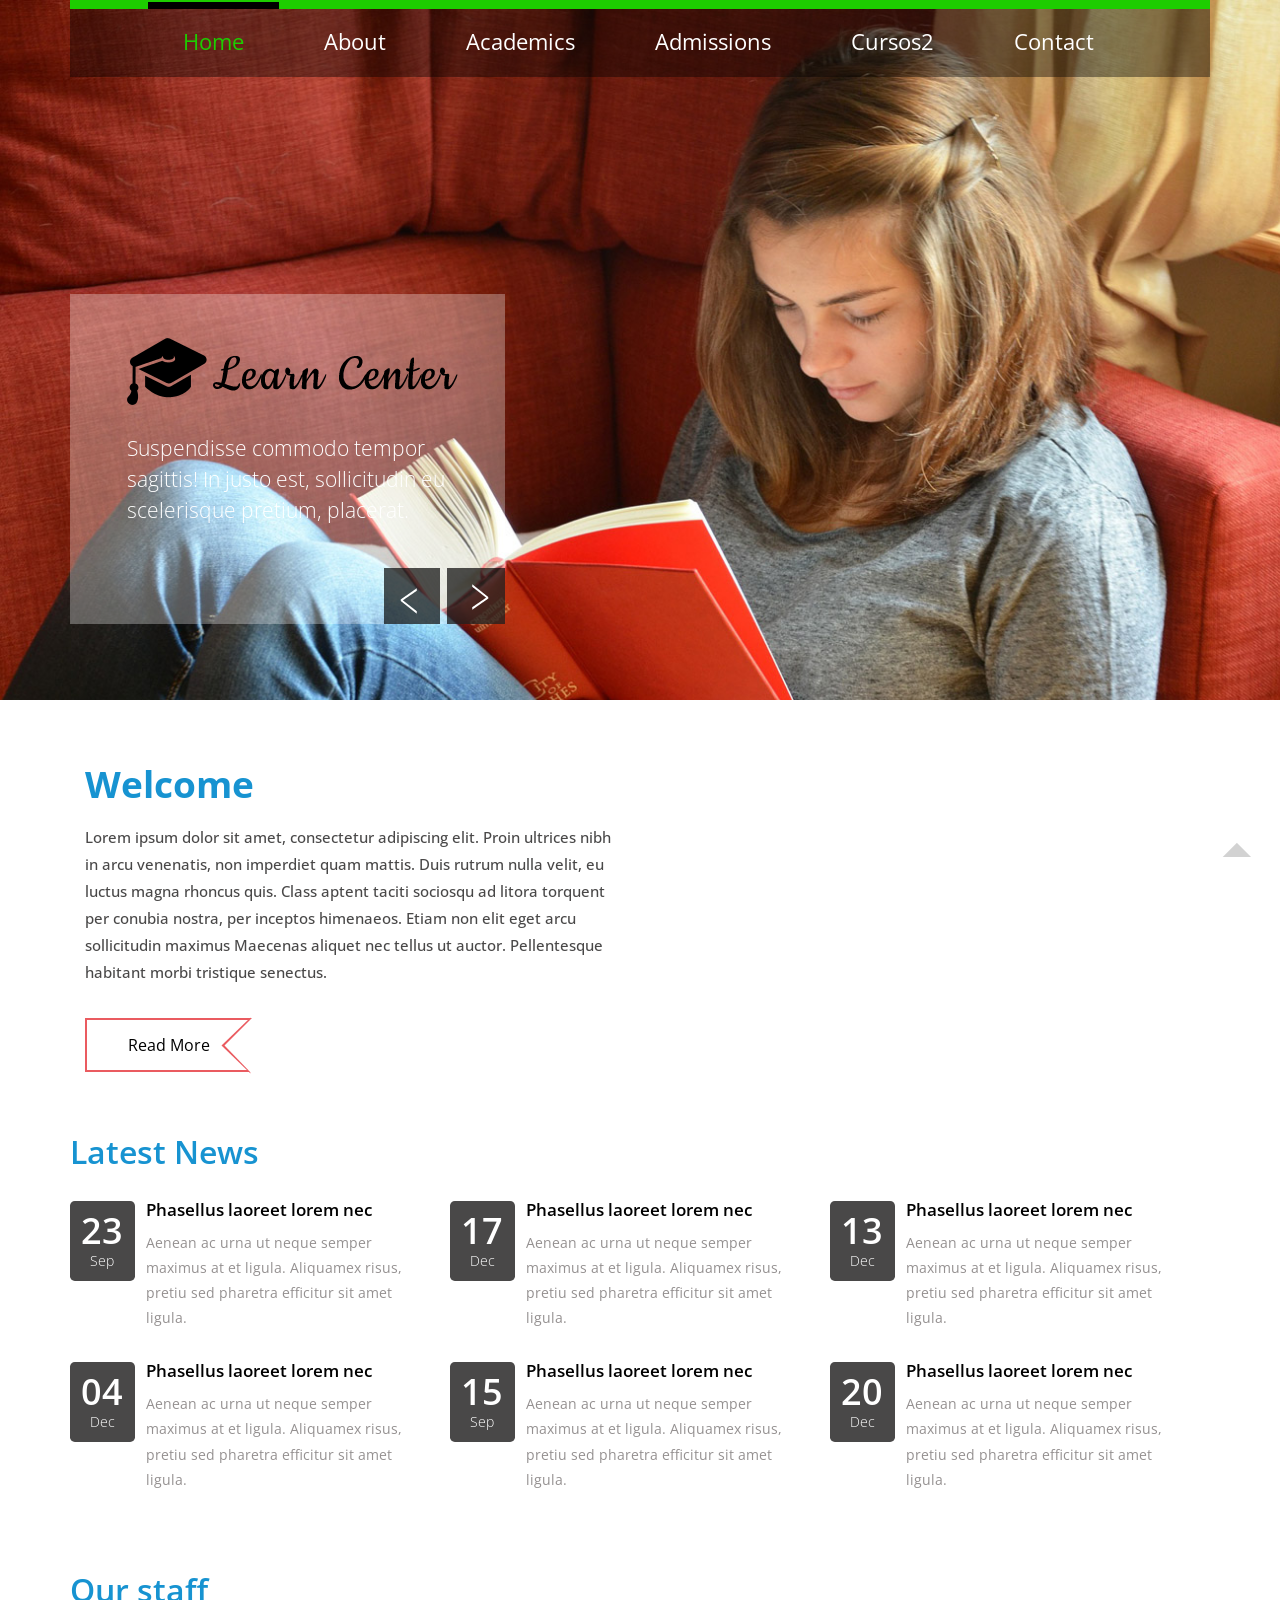
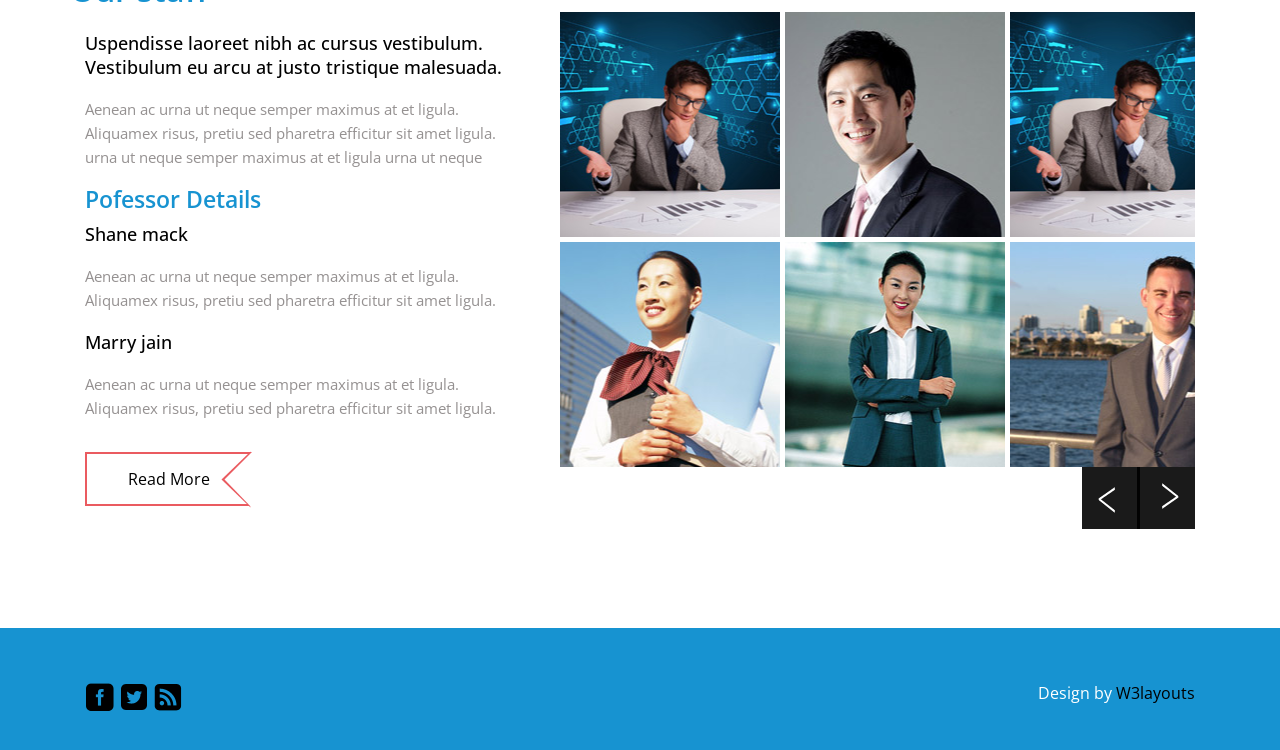
==== commit 4521f303: "Conexão ao banco, utilizando Web form." ====
--- a/PortalEducacesso/PortalEducacesso/index.html
+++ b/PortalEducacesso/PortalEducacesso/index.html
@@ -42,7 +42,7 @@
 					<li><a href="about.html">About</a></li>
 					<li><a href="academics.html">Academics</a></li>
 					<li><a href="admissions.html">Admissions</a></li>
-					<li><a href="courses.html">Courses</a></li>
+					<li><a href="asp/cadastroCurso.aspx">Cursos2</a></li>
 					<li><a href="contact.html">Contact</a></li>
 					</ul>
                                   <!----start-top-nav-script---->
